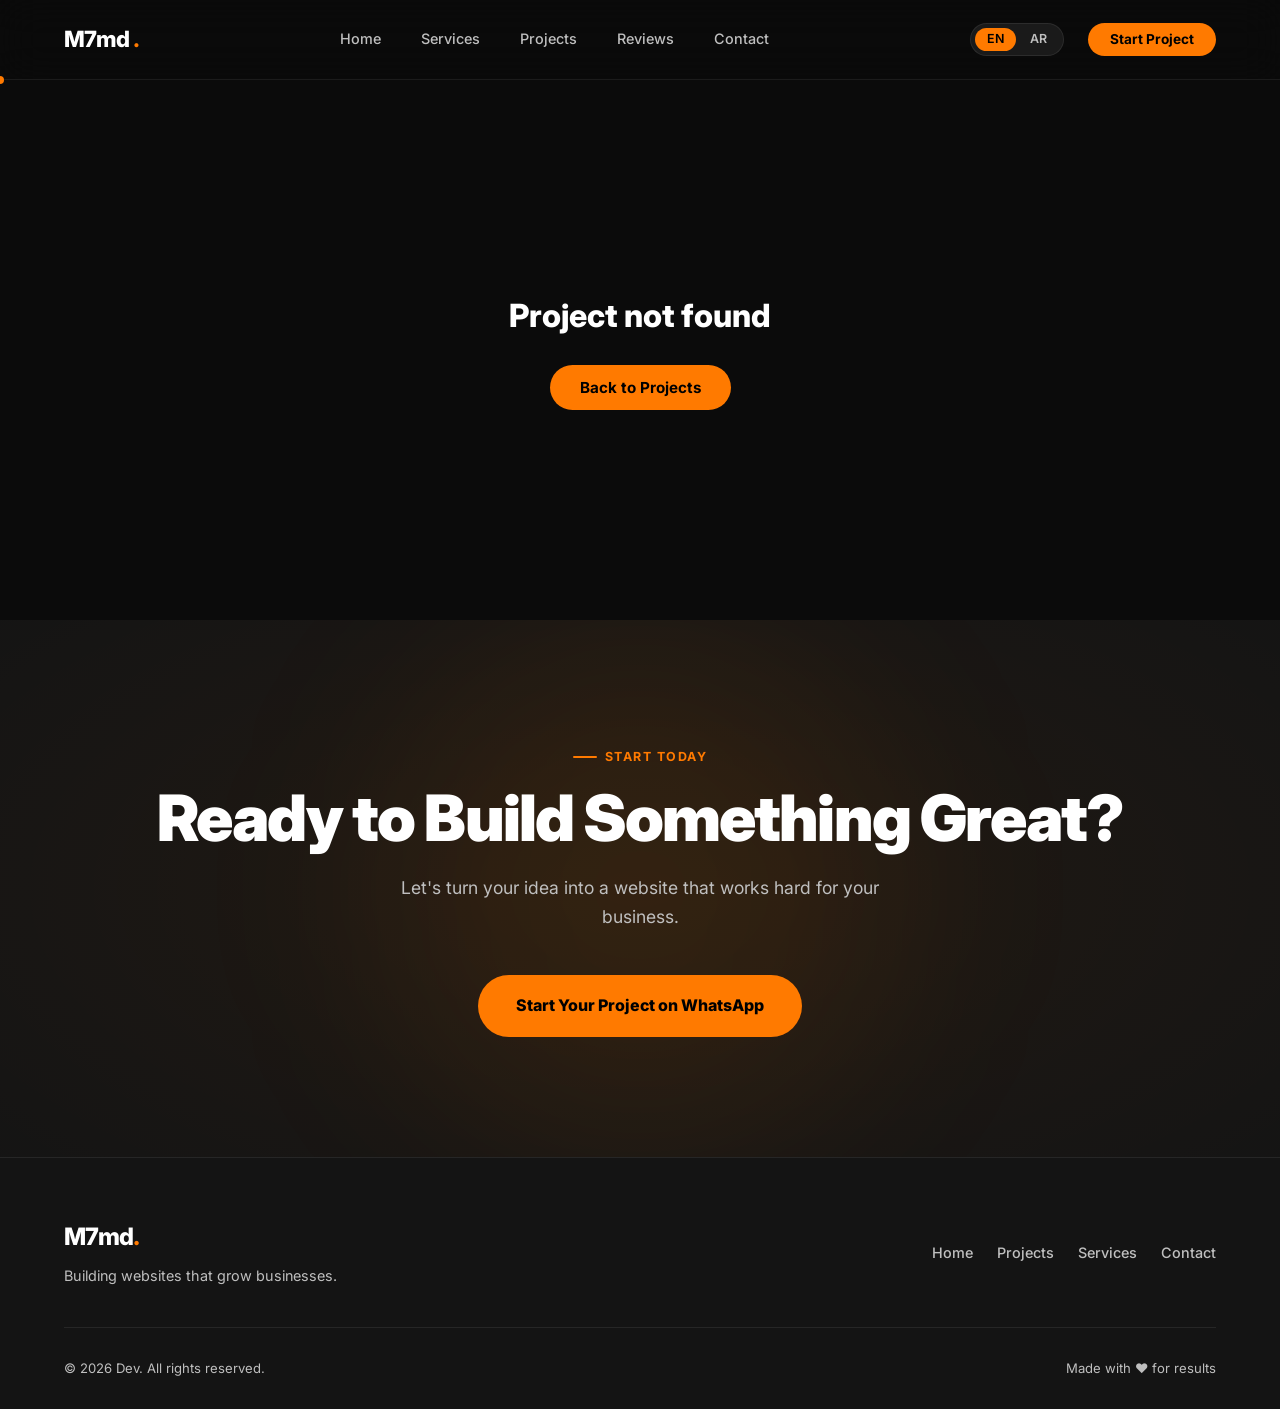
==== project.html @ 5bc24c5e "Add files via upload" ====
<!DOCTYPE html>
<html lang="en" dir="ltr">
<head>
  <meta charset="UTF-8" />
  <meta name="viewport" content="width=device-width, initial-scale=1.0" />
  <title>Case Study — Web Developer Portfolio</title>
  <meta name="description" content="Project case study — web development portfolio." />

  <link rel="preconnect" href="https://fonts.googleapis.com" />
  <link rel="preconnect" href="https://fonts.gstatic.com" crossorigin />
  <link href="https://fonts.googleapis.com/css2?family=Inter:wght@400;500;600;700;800;900&family=Noto+Sans+Arabic:wght@400;500;600;700;800;900&display=swap" rel="stylesheet" />

  <link rel="stylesheet" href="css/style.css" />
</head>
<body>

<div class="page-transition" id="pageTransition"></div>
<div class="cursor-dot"  id="cursorDot"></div>
<div class="cursor-ring" id="cursorRing"></div>

<button class="scroll-top" id="scrollTop" aria-label="Scroll to top">
  <svg viewBox="0 0 24 24" fill="none" stroke="currentColor" stroke-width="2.5" stroke-linecap="round" stroke-linejoin="round">
    <polyline points="18 15 12 9 6 15"/>
  </svg>
</button>

<div class="mobile-overlay" id="mobileOverlay"></div>

<div class="mobile-menu" id="mobileMenu" role="dialog" aria-modal="true" aria-label="Navigation menu">
  <div class="mobile-menu-header">
    <div class="mobile-menu-logo">M7md<span>.</span></div>
    <button class="mobile-close" id="mobileClose" aria-label="Close menu">&#x2715;</button>
  </div>
  <nav class="mobile-nav-links" id="mobileNavLinks">
    <a href="index.html"    data-key="navHome">Home</a>
    <a href="index.html#services" data-key="navServices">Services</a>
    <a href="projects.html" data-key="navProjects">Projects</a>
    <a href="index.html#reviews"  data-key="navReviews">Reviews</a>
    <a href="index.html#contact"  data-key="navContact">Contact</a>
  </nav>
  <div class="mobile-menu-footer">
    <div class="mobile-lang-toggle">
      <button class="mobile-lang-btn active" data-lang="en">EN</button>
      <button class="mobile-lang-btn"        data-lang="ar">AR</button>
    </div>
    <a href="https://wa.me/905355798871?text=Hi%2C%20I'm%20interested%20in%20your%20web%20development%20services."
       class="btn-mobile-cta" target="_blank" rel="noopener" data-key="navCta">
      Start Project
    </a>
  </div>
</div>

<!-- NAVBAR -->
<header class="navbar" id="navbar">
  <a href="index.html" class="nav-logo">M7md<span>.</span></a>

  <nav class="nav-links">
    <a href="index.html"          data-key="navHome">Home</a>
    <a href="index.html#services" data-key="navServices">Services</a>
    <a href="projects.html"       data-key="navProjects">Projects</a>
    <a href="index.html#reviews"  data-key="navReviews">Reviews</a>
    <a href="index.html#contact"  data-key="navContact">Contact</a>
  </nav>

  <div class="nav-right">
    <div class="lang-toggle">
      <button class="lang-btn active" data-lang="en">EN</button>
      <button class="lang-btn"        data-lang="ar">AR</button>
    </div>
    <a href="https://wa.me/905355798871?text=Hi%2C%20I'm%20interested%20in%20your%20web%20development%20services."
       class="btn-nav" target="_blank" rel="noopener" data-key="navCta">
      Start Project
    </a>
    <button class="hamburger" id="hamburger" aria-label="Open menu" aria-expanded="false">
      <span></span><span></span><span></span>
    </button>
  </div>
</header>

<!-- PROJECT CONTENT — Injected by JS -->
<div id="projectContent">
  <div style="min-height:60vh;display:flex;align-items:center;justify-content:center;color:var(--muted);">
    Loading project…
  </div>
</div>

<!-- CTA -->
<section class="cta-section section-alt">
  <div class="cta-glow"></div>
  <div class="cta-content">
    <div class="section-label reveal" style="justify-content:center;" data-key="ctaLabelProject">Start Today</div>
    <h2 class="cta-title reveal" data-key="ctaTitle">Ready to Build Something Great?</h2>
    <p  class="cta-subtitle reveal" data-key="ctaSubtitle">Let's turn your idea into a website that works hard for your business.</p>
    <a href="https://wa.me/905355798871?text=Hi%2C%20I'm%20interested%20in%20your%20web%20development%20services.%20Can%20we%20discuss%20my%20project%3F"
       class="btn-whatsapp reveal" target="_blank" rel="noopener" data-key="ctaBtn">
      <svg viewBox="0 0 24 24" fill="currentColor">
        <path d="M17.472 14.382c-.297-.149-1.758-.867-2.03-.967-.273-.099-.471-.148-.67.15-.197.297-.767.966-.94 1.164-.173.199-.347.223-.644.075-.297-.15-1.255-.463-2.39-1.475-.883-.788-1.48-1.761-1.653-2.059-.173-.297-.018-.458.13-.606.134-.133.298-.347.446-.52.149-.174.198-.298.298-.497.099-.198.05-.371-.025-.52-.075-.149-.669-1.612-.916-2.207-.242-.579-.487-.5-.669-.51-.173-.008-.371-.01-.57-.01-.198 0-.52.074-.792.372-.272.297-1.04 1.016-1.04 2.479 0 1.462 1.065 2.875 1.213 3.074.149.198 2.096 3.2 5.077 4.487.709.306 1.262.489 1.694.625.712.227 1.36.195 1.871.118.571-.085 1.758-.719 2.006-1.413.248-.694.248-1.289.173-1.413-.074-.124-.272-.198-.57-.347m-5.421 7.403h-.004a9.87 9.87 0 01-5.031-1.378l-.361-.214-3.741.982.998-3.648-.235-.374a9.86 9.86 0 01-1.51-5.26c.001-5.45 4.436-9.884 9.888-9.884 2.64 0 5.122 1.03 6.988 2.898a9.825 9.825 0 012.893 6.994c-.003 5.45-4.437 9.884-9.885 9.884m8.413-18.297A11.815 11.815 0 0012.05 0C5.495 0 .16 5.335.157 11.892c0 2.096.547 4.142 1.588 5.945L.057 24l6.305-1.654a11.882 11.882 0 005.683 1.448h.005c6.554 0 11.89-5.335 11.893-11.893a11.821 11.821 0 00-3.48-8.413z"/>
      </svg>
      Start Your Project on WhatsApp
    </a>
  </div>
</section>

<!-- FOOTER -->
<footer class="footer">
  <div class="footer-grid">
    <div>
      <div class="footer-logo">M7md<span>.</span></div>
      <p class="footer-tagline" data-key="footerTagline">Building websites that grow businesses.</p>
    </div>
    <nav class="footer-links">
      <a href="index.html"   data-key="navHome">Home</a>
      <a href="projects.html" data-key="navProjects">Projects</a>
      <a href="index.html#services" data-key="navServices">Services</a>
      <a href="index.html#contact"  data-key="navContact">Contact</a>
    </nav>
  </div>
  <div class="footer-bottom">
    <p class="footer-copy">© <span id="year"></span> Dev. <span data-key="footerRights">All rights reserved.</span></p>
    <p class="footer-made" data-key="footerMade">Made with ♥ for results</p>
  </div>
</footer>

<script src="js/projects-data.js"></script>
<script src="js/main.js"></script>
<script>
(function() {
  const params  = new URLSearchParams(window.location.search);
  const id      = params.get('id');
  const project = PROJECTS.find(p => p.id === id);
  const content = document.getElementById('projectContent');

  if (!project) {
    content.innerHTML = `
      <div style="min-height:60vh;display:flex;flex-direction:column;align-items:center;justify-content:center;gap:24px;padding:5%;">
        <h1 style="font-size:2rem;font-weight:800;">Project not found</h1>
        <a href="projects.html" class="btn-primary">Back to Projects</a>
      </div>`;
    return;
  }

  document.title = project.title + ' — Case Study';

  function renderProject() {
    const lang = document.documentElement.lang || 'en';
    const t    = TRANSLATIONS[lang] || TRANSLATIONS.en;
    const isAr = lang === 'ar';

    const desc      = isAr && project.shortDescAr  ? project.shortDescAr  : project.shortDesc;
    const problem   = isAr && project.problemAr    ? project.problemAr    : project.problem;
    const solution  = isAr && project.solutionAr   ? project.solutionAr   : project.solution;
    const result    = isAr && project.resultAr     ? project.resultAr     : project.result;
    const category  = isAr && project.categoryAr   ? project.categoryAr   : project.category;
    const waMsg     = isAr
      ? encodeURIComponent('مرحبا، رأيت مشروع ' + project.title + ' وأنا مهتم بموقع مشابه.')
      : encodeURIComponent('Hi, I saw your ' + project.title + ' project and I\'m interested in a similar website.');

    content.innerHTML = `
      <section class="project-hero reveal">
        <div class="project-hero-label">
          <a href="projects.html">${t.backToProjects}</a>
          <span>/</span>
          <span>${project.title}</span>
        </div>
        <h1 class="project-hero-title">${project.title}</h1>
        <p class="project-hero-desc">${desc}</p>
        <div class="project-hero-meta">
          <div class="project-meta-item"><span>${t.categoryLabel}</span> ${category}</div>
          <div class="project-meta-item"><span>${t.yearLabel}</span> ${project.year}</div>
        </div>
        <div style="display:flex;gap:12px;flex-wrap:wrap;">
          <a href="${project.liveUrl}" target="_blank" rel="noopener" class="btn-primary">
            ${t.liveWebsite}
            <svg width="14" height="14" viewBox="0 0 24 24" fill="none" stroke="currentColor" stroke-width="2.5" stroke-linecap="round" stroke-linejoin="round"><path d="M18 13v6a2 2 0 01-2 2H5a2 2 0 01-2-2V8a2 2 0 012-2h6"/><polyline points="15 3 21 3 21 9"/><line x1="10" y1="14" x2="21" y2="3"/></svg>
          </a>
          <a href="projects.html" class="btn-ghost">${t.backToProjects}</a>
        </div>
        <div class="project-screenshot">
          <img src="${project.thumbnail}" alt="${project.title}" loading="lazy"
               onerror="this.parentElement.innerHTML='<div class=\\'img-placeholder\\'>${project.title[0]}</div>'" />
        </div>
      </section>

      <div class="case-study">
        <div class="case-block reveal">
          <div class="case-block-title">${t.problemLabel}</div>
          <p class="case-block-text">${problem}</p>
        </div>
        <div class="case-block reveal">
          <div class="case-block-title">${t.solutionLabel}</div>
          <p class="case-block-text">${solution}</p>
        </div>
        <div class="case-block reveal">
          <div class="case-block-title">${t.resultLabel}</div>
          <p class="case-block-text">${result}</p>
        </div>
      </div>

      <div class="project-nav">
        <a href="projects.html" class="btn-ghost">
          <svg width="16" height="16" viewBox="0 0 24 24" fill="none" stroke="currentColor" stroke-width="2.5" stroke-linecap="round" stroke-linejoin="round"><path d="M19 12H5M12 19l-7-7 7-7"/></svg>
          ${t.backToProjects}
        </a>
        <a href="${project.liveUrl}" target="_blank" rel="noopener" class="btn-primary">
          ${t.liveWebsite}
          <svg width="14" height="14" viewBox="0 0 24 24" fill="none" stroke="currentColor" stroke-width="2.5" stroke-linecap="round" stroke-linejoin="round"><path d="M18 13v6a2 2 0 01-2 2H5a2 2 0 01-2-2V8a2 2 0 012-2h6"/><polyline points="15 3 21 3 21 9"/><line x1="10" y1="14" x2="21" y2="3"/></svg>
        </a>
        <a href="https://wa.me/905355798871?text=${waMsg}" target="_blank" rel="noopener" class="btn-outline">
          <svg width="16" height="16" viewBox="0 0 24 24" fill="currentColor"><path d="M17.472 14.382c-.297-.149-1.758-.867-2.03-.967-.273-.099-.471-.148-.67.15-.197.297-.767.966-.94 1.164-.173.199-.347.223-.644.075-.297-.15-1.255-.463-2.39-1.475-.883-.788-1.48-1.761-1.653-2.059-.173-.297-.018-.458.13-.606.134-.133.298-.347.446-.52.149-.174.198-.298.298-.497.099-.198.05-.371-.025-.52-.075-.149-.669-1.612-.916-2.207-.242-.579-.487-.5-.669-.51-.173-.008-.371-.01-.57-.01-.198 0-.52.074-.792.372-.272.297-1.04 1.016-1.04 2.479 0 1.462 1.065 2.875 1.213 3.074.149.198 2.096 3.2 5.077 4.487.709.306 1.262.489 1.694.625.712.227 1.36.195 1.871.118.571-.085 1.758-.719 2.006-1.413.248-.694.248-1.289.173-1.413-.074-.124-.272-.198-.57-.347m-5.421 7.403h-.004a9.87 9.87 0 01-5.031-1.378l-.361-.214-3.741.982.998-3.648-.235-.374a9.86 9.86 0 01-1.51-5.26c.001-5.45 4.436-9.884 9.888-9.884 2.64 0 5.122 1.03 6.988 2.898a9.825 9.825 0 012.893 6.994c-.003 5.45-4.437 9.884-9.885 9.884m8.413-18.297A11.815 11.815 0 0012.05 0C5.495 0 .16 5.335.157 11.892c0 2.096.547 4.142 1.588 5.945L.057 24l6.305-1.654a11.882 11.882 0 005.683 1.448h.005c6.554 0 11.89-5.335 11.893-11.893a11.821 11.821 0 00-3.48-8.413z"/></svg>
          ${t.wantSimilar}
        </a>
      </div>`;

    initReveal();
  }

  // Re-render when language changes
  document.addEventListener('langChanged', renderProject);
  renderProject();
})();
</script>
</body>
</html>
---- css/style.css ----
/* ============================================================
   ROOT & CUSTOM PROPERTIES
   ============================================================ */
:root {
  --bg:        #0B0B0B;
  --bg2:       #141414;
  --bg3:       #1A1A1A;
  --accent:    #FF7A00;
  --accent2:   #FF9A33;
  --text:      #FFFFFF;
  --muted:     #BFBFBF;
  --border:    rgba(255,255,255,0.08);
  --glass:     rgba(20,20,20,0.85);
  --radius:    12px;
  --radius-lg: 20px;
  --nav-h:     80px;
  --shadow:    0 20px 60px rgba(0,0,0,0.5);
  --glow:      0 0 30px color-mix(in srgb, var(--accent) 25%, transparent);
  --trans:     all 0.3s cubic-bezier(0.4,0,0.2,1);

}

/* ============================================================
   RESET & BASE
   ============================================================ */
*, *::before, *::after { margin:0; padding:0; box-sizing:border-box; }

html {
  scroll-behavior: smooth;
  overflow-x: hidden;
}

body {
  background: var(--bg);
  color: var(--text);
  font-family: 'Inter', 'Noto Sans Arabic', sans-serif;
  line-height: 1.6;
  overflow-x: hidden;
  padding-top: var(--nav-h);
}

[dir="rtl"] body { font-family: 'Noto Sans Arabic', 'Inter', sans-serif; }

img { display:block; width:100%; object-fit:cover; }
a  { text-decoration:none; color:inherit; }
ul { list-style:none; }
button { border:none; cursor:pointer; font-family:inherit; }

::selection { background:var(--accent); color:#000; }
::-webkit-scrollbar { width:6px; }
::-webkit-scrollbar-track { background:var(--bg); }
::-webkit-scrollbar-thumb { background:var(--accent); border-radius:3px; }

/* ============================================================
   CURSOR
   ============================================================ */
.cursor-dot,
.cursor-ring {
  position: fixed;
  border-radius: 50%;
  pointer-events: none;
  z-index: 99999;
  transform: translate(-50%,-50%);
  transition: opacity 0.3s;
}
.cursor-dot {
  width: 8px;
  height: 8px;
  background: var(--accent);
}
.cursor-ring {
  width: 36px;
  height: 36px;
  border: 1.5px solid color-mix(in srgb, var(--accent) 60%, transparent);
  transition: width 0.25s, height 0.25s, border-color 0.25s;
}
.cursor-ring.hovered {
  width: 56px;
  height: 56px;
  border-color: var(--accent);
}
@media (hover: none), (pointer: coarse) {
  .cursor-dot, .cursor-ring { display: none !important; }
}

/* ============================================================
   PAGE TRANSITION
   ============================================================ */
.page-transition {
  position: fixed;
  inset: 0;
  background: var(--bg);
  z-index: 99998;
  transform: scaleY(0);
  transform-origin: bottom;
  transition: transform 0.16s cubic-bezier(0.77,0,0.18,1);
}
.page-transition.active { transform: scaleY(1); transform-origin: top; }

/* ============================================================
   NAVBAR
   ============================================================ */
.navbar {
  position: fixed;
  top: 0;
  left: 0;
  width: 100%;
  height: var(--nav-h);
  z-index: 9999;
  display: flex;
  align-items: center;
  justify-content: space-between;
  padding: 0 5%;
  background: rgba(11, 11, 11, 0.35);
  backdrop-filter: blur(20px) saturate(150%);
  -webkit-backdrop-filter: blur(20px) saturate(150%);
  border-bottom: 1px solid rgba(255, 255, 255, 0.07);
  transition: background 0.4s ease, box-shadow 0.4s ease;
}
.navbar.scrolled {
  background: rgba(11, 11, 11, 0.72);
  backdrop-filter: blur(24px) saturate(180%);
  -webkit-backdrop-filter: blur(24px) saturate(180%);
  border-bottom: 1px solid rgba(255, 255, 255, 0.09);
  box-shadow: 0 2px 30px rgba(0, 0, 0, 0.4);
}

.nav-logo {
  font-size: 1.4rem;
  font-weight: 800;
  letter-spacing: -0.03em;
  display: flex;
  align-items: center;
  gap: 4px;
  line-height: 1;
  flex-shrink: 0;
}
.nav-logo span { color: var(--accent); }

.nav-links {
  display: flex;
  align-items: center;
  gap: 2.5rem;
}
.nav-links a {
  font-size: 0.9rem;
  font-weight: 500;
  color: var(--muted);
  transition: var(--trans);
  line-height: 1;
  position: relative;
  white-space: nowrap;
}
.nav-links a::after {
  content: '';
  position: absolute;
  bottom: -4px;
  left: 0;
  width: 0;
  height: 1.5px;
  background: var(--accent);
  transition: width 0.3s;
}
.nav-links a:hover { color: var(--text); }
.nav-links a:hover::after { width: 100%; }

.nav-right {
  display: flex;
  align-items: center;
  gap: 1.5rem;
  flex-shrink: 0;
}

/* Language Toggle */
.lang-toggle {
  display: flex;
  align-items: center;
  background: var(--bg3);
  border: 1px solid var(--border);
  border-radius: 30px;
  padding: 4px;
  gap: 2px;
}
.lang-btn {
  background: transparent;
  color: var(--muted);
  font-size: 0.78rem;
  font-weight: 600;
  padding: 5px 12px;
  border-radius: 20px;
  transition: var(--trans);
  line-height: 1;
}
.lang-btn.active {
  background: var(--accent);
  color: #000;
}

/* Nav CTA button */
.btn-nav {
  background: var(--accent);
  color: #000;
  font-size: 0.85rem;
  font-weight: 700;
  padding: 10px 22px;
  border-radius: 30px;
  transition: var(--trans);
  white-space: nowrap;
  line-height: 1;
}
.btn-nav:hover {
  background: var(--accent2);
  box-shadow: var(--glow);
  transform: translateY(-1px);
}

/* Hamburger */
.hamburger {
  display: none;
  flex-direction: column;
  justify-content: center;
  align-items: center;
  width: 44px;
  height: 44px;
  background: var(--bg3);
  border: 1px solid var(--border);
  border-radius: 10px;
  gap: 5px;
  cursor: pointer;
  transition: var(--trans);
  flex-shrink: 0;
}
.hamburger span {
  display: block;
  width: 22px;
  height: 2px;
  background: var(--text);
  border-radius: 2px;
  transition: var(--trans);
}
.hamburger:hover { border-color: var(--accent); }

/* ============================================================
   MOBILE MENU
   ============================================================ */
.mobile-overlay {
  display: none;
  position: fixed;
  inset: 0;
  background: rgba(0,0,0,0.7);
  z-index: 9997;
  opacity: 0;
  transition: opacity 0.3s;
}
.mobile-overlay.open { display:block; opacity:1; }

.mobile-menu {
  position: fixed;
  top: 0;
  right: 0;
  width: min(320px, 85vw);
  height: 100%;
  height: 100dvh;
  background: #111;
  z-index: 9998;
  transform: translateX(100%);
  transition: transform 0.4s cubic-bezier(0.77,0,0.18,1);
  display: flex;
  flex-direction: column;
  padding: 0;
  overflow-y: auto;
}
.mobile-menu.open { transform: translateX(0); }

[dir="rtl"] .mobile-menu {
  right: auto;
  left: 0;
  transform: translateX(-100%);
}
[dir="rtl"] .mobile-menu.open { transform: translateX(0); }

.mobile-menu-header {
  display: flex;
  align-items: center;
  justify-content: space-between;
  padding: 0 24px;
  height: var(--nav-h);
  border-bottom: 1px solid var(--border);
  flex-shrink: 0;
}
.mobile-menu-logo { font-size: 1.2rem; font-weight: 800; }
.mobile-menu-logo span { color: var(--accent); }

.mobile-close {
  width: 44px;
  height: 44px;
  display: flex;
  align-items: center;
  justify-content: center;
  background: var(--bg3);
  border: 1px solid var(--border);
  border-radius: 10px;
  color: var(--text);
  font-size: 1.4rem;
  cursor: pointer;
  transition: var(--trans);
  flex-shrink: 0;
  line-height: 1;
}
.mobile-close:hover { background: var(--accent); color: #000; border-color: var(--accent); }

.mobile-nav-links {
  display: flex;
  flex-direction: column;
  padding: 32px 24px;
  gap: 4px;
  flex: 1;
}
.mobile-nav-links a {
  font-size: 1.1rem;
  font-weight: 600;
  color: var(--muted);
  padding: 14px 16px;
  border-radius: var(--radius);
  transition: var(--trans);
  display: block;
}
.mobile-nav-links a:hover {
  color: var(--text);
  background: var(--bg3);
}

.mobile-menu-footer {
  padding: 24px;
  border-top: 1px solid var(--border);
  display: flex;
  flex-direction: column;
  gap: 12px;
  flex-shrink: 0;
}
.mobile-lang-toggle {
  display: flex;
  background: var(--bg3);
  border: 1px solid var(--border);
  border-radius: 30px;
  padding: 4px;
  gap: 2px;
}
.mobile-lang-btn {
  flex: 1;
  text-align: center;
  background: transparent;
  color: var(--muted);
  font-size: 0.85rem;
  font-weight: 600;
  padding: 8px;
  border-radius: 20px;
  transition: var(--trans);
}
.mobile-lang-btn.active { background: var(--accent); color: #000; }

.btn-mobile-cta {
  background: var(--accent);
  color: #000;
  font-size: 0.95rem;
  font-weight: 700;
  padding: 14px;
  border-radius: 30px;
  text-align: center;
  display: block;
  transition: var(--trans);
}
.btn-mobile-cta:hover { background: var(--accent2); }

/* ============================================================
   HERO
   ============================================================ */
.hero {
  min-height: calc(100vh - var(--nav-h));
  display: flex;
  align-items: center;
  position: relative;
  overflow: visible;
  padding: 60px 5%;
}

/* Two-column inner layout */
.hero-inner {
  position: relative;
  z-index: 1;
  width: 100%;
  display: grid;
  grid-template-columns: 1fr 1fr;
  align-items: center;
  gap: 60px;
}

.hero-bg {
  position: absolute;
  inset: 0;
  z-index: 0;
}
.hero-orb {
  position: absolute;
  border-radius: 50%;
  filter: blur(120px);
  opacity: 0.07;
  animation: float 8s ease-in-out infinite;
}
.hero-orb-1 {
  width: 700px;
  height: 700px;
  background: var(--accent);
  top: -250px;
  right: -150px;
  animation-delay: 0s;
}
.hero-orb-2 {
  width: 450px;
  height: 450px;
  background: #FF4500;
  bottom: -150px;
  left: 5%;
  animation-delay: -4s;
}
@keyframes float {
  0%,100% { transform: translateY(0) scale(1); }
  50%      { transform: translateY(-30px) scale(1.05); }
}

.hero-grid {
  position: absolute;
  inset: 0;
  background-image:
    linear-gradient(color-mix(in srgb, var(--accent) 4%, transparent) 1px, transparent 1px),
    linear-gradient(90deg, color-mix(in srgb, var(--accent) 4%, transparent) 1px, transparent 1px);
  background-size: 60px 60px;
  mask-image: radial-gradient(ellipse 80% 80% at 50% 50%, black, transparent);
  -webkit-mask-image: radial-gradient(ellipse 80% 80% at 50% 50%, black, transparent);
}

.hero-content {
  position: relative;
  z-index: 1;
}
.hero-badge {
  display: inline-flex;
  align-items: center;
  gap: 8px;
  background: color-mix(in srgb, var(--accent) 10%, transparent);
  border: 1px solid color-mix(in srgb, var(--accent) 25%, transparent);
  color: var(--accent);
  font-size: 0.8rem;
  font-weight: 600;
  padding: 8px 16px;
  border-radius: 30px;
  margin-bottom: 28px;
  letter-spacing: 0.05em;
  text-transform: uppercase;
}
.hero-badge-dot {
  width: 7px;
  height: 7px;
  background: var(--accent);
  border-radius: 50%;
  animation: pulse 2s infinite;
}
@keyframes pulse {
  0%,100% { opacity:1; transform:scale(1); }
  50%      { opacity:0.4; transform:scale(1.4); }
}

.hero-title {
  font-size: clamp(2.6rem, 6vw, 5.2rem);
  font-weight: 900;
  line-height: 1.05;
  letter-spacing: -0.03em;
  margin-bottom: 24px;
}
.hero-title .highlight {
  background: linear-gradient(135deg, var(--accent), var(--accent2));
  -webkit-background-clip: text;
  -webkit-text-fill-color: transparent;
  background-clip: text;
}

.hero-subtitle {
  font-size: clamp(1rem, 2vw, 1.25rem);
  color: var(--muted);
  margin-bottom: 44px;
  max-width: 520px;
  line-height: 1.65;
}

.hero-actions {
  display: flex;
  align-items: center;
  flex-wrap: wrap;
  gap: 16px;
}

/* ============================================================
   BUTTONS
   ============================================================ */
.btn-primary {
  display: inline-flex;
  align-items: center;
  gap: 8px;
  background: var(--accent);
  color: #000;
  font-size: 0.95rem;
  font-weight: 700;
  padding: 15px 30px;
  border-radius: 50px;
  transition: var(--trans);
  white-space: nowrap;
  line-height: 1;
}
.btn-primary:hover {
  background: var(--accent2);
  box-shadow: 0 0 40px color-mix(in srgb, var(--accent) 40%, transparent);
  transform: translateY(-2px);
}

.btn-secondary {
  display: inline-flex;
  align-items: center;
  gap: 8px;
  background: transparent;
  color: var(--text);
  font-size: 0.95rem;
  font-weight: 600;
  padding: 14px 28px;
  border-radius: 50px;
  border: 1.5px solid var(--border);
  transition: var(--trans);
  white-space: nowrap;
  line-height: 1;
}
.btn-secondary:hover {
  border-color: var(--accent);
  color: var(--accent);
  transform: translateY(-2px);
}

.btn-outline {
  display: inline-flex;
  align-items: center;
  gap: 8px;
  background: transparent;
  color: var(--accent);
  font-size: 0.9rem;
  font-weight: 600;
  padding: 12px 24px;
  border-radius: 50px;
  border: 1.5px solid var(--accent);
  transition: var(--trans);
  white-space: nowrap;
  line-height: 1;
}
.btn-outline:hover {
  background: var(--accent);
  color: #000;
  box-shadow: var(--glow);
}

.btn-ghost {
  display: inline-flex;
  align-items: center;
  gap: 8px;
  background: var(--bg3);
  color: var(--muted);
  font-size: 0.85rem;
  font-weight: 600;
  padding: 10px 20px;
  border-radius: 50px;
  border: 1px solid var(--border);
  transition: var(--trans);
  line-height: 1;
}
.btn-ghost:hover { color: var(--text); border-color: rgba(255,255,255,0.2); }

/* ============================================================
   SECTION LAYOUT
   ============================================================ */
.section { padding: 100px 5%; }
.section-alt { background: var(--bg2); }
.section-center { text-align: center; }

.section-label {
  display: inline-flex;
  align-items: center;
  gap: 8px;
  color: var(--accent);
  font-size: 0.78rem;
  font-weight: 700;
  letter-spacing: 0.12em;
  text-transform: uppercase;
  margin-bottom: 16px;
}
.section-label::before {
  content: '';
  display: block;
  width: 24px;
  height: 2px;
  background: var(--accent);
  border-radius: 2px;
}
[dir="rtl"] .section-label::before { display:none; }
[dir="rtl"] .section-label::after {
  content: '';
  display: block;
  width: 24px;
  height: 2px;
  background: var(--accent);
  border-radius: 2px;
}

.section-title {
  font-size: clamp(2rem, 4vw, 3.2rem);
  font-weight: 800;
  letter-spacing: -0.02em;
  line-height: 1.1;
  margin-bottom: 16px;
}
.section-subtitle {
  font-size: 1.05rem;
  color: var(--muted);
  max-width: 520px;
  line-height: 1.65;
}
.section-center .section-subtitle { margin: 0 auto; }

/* ============================================================
   STATS
   ============================================================ */
.stats { padding: 60px 5%; background: var(--bg2); }
.stats-grid {
  display: grid;
  grid-template-columns: repeat(4, 1fr);
  gap: 2px;
  background: var(--border);
  border: 1px solid var(--border);
  border-radius: var(--radius-lg);
  overflow: hidden;
}
.stat-item {
  background: var(--bg2);
  padding: 40px 24px;
  text-align: center;
}
.stat-number {
  font-size: clamp(2.2rem, 4vw, 3.2rem);
  font-weight: 900;
  color: var(--accent);
  letter-spacing: -0.03em;
  line-height: 1;
  margin-bottom: 8px;
}
.stat-label {
  font-size: 0.85rem;
  color: var(--muted);
  font-weight: 500;
}

/* ============================================================
   SERVICES
   ============================================================ */
.services-grid {
  display: grid;
  grid-template-columns: repeat(auto-fit, minmax(240px, 1fr));
  gap: 24px;
  margin-top: 60px;
}
.service-card {
  background: var(--bg2);
  border: 1px solid var(--border);
  border-radius: var(--radius-lg);
  padding: 36px 30px;
  transition: var(--trans);
  position: relative;
  overflow: hidden;
}
.service-card::before {
  content: '';
  position: absolute;
  top: 0;
  left: 0;
  right: 0;
  height: 2px;
  background: linear-gradient(90deg, transparent, var(--accent), transparent);
  opacity: 0;
  transition: opacity 0.3s;
}
.service-card:hover {
  border-color: color-mix(in srgb, var(--accent) 25%, transparent);
  transform: translateY(-6px);
  box-shadow: 0 20px 50px rgba(0,0,0,0.4);
}
.service-card:hover::before { opacity: 1; }

.service-icon {
  width: 52px;
  height: 52px;
  background: color-mix(in srgb, var(--accent) 10%, transparent);
  border-radius: 14px;
  display: flex;
  align-items: center;
  justify-content: center;
  font-size: 1.5rem;
  margin-bottom: 20px;
  transition: var(--trans);
}
.service-card:hover .service-icon {
  background: var(--accent);
}

.service-title {
  font-size: 1.1rem;
  font-weight: 700;
  margin-bottom: 10px;
}
.service-desc { font-size: 0.9rem; color: var(--muted); line-height: 1.6; }

/* ============================================================
   PROJECTS
   ============================================================ */
.projects-header {
  display: flex;
  align-items: flex-end;
  justify-content: space-between;
  flex-wrap: wrap;
  gap: 24px;
  margin-bottom: 60px;
}

.projects-grid {
  display: grid;
  grid-template-columns: repeat(auto-fit, minmax(340px, 1fr));
  gap: 28px;
}

.project-card {
  background: var(--bg2);
  border: 1px solid var(--border);
  border-radius: var(--radius-lg);
  overflow: hidden;
  transition: var(--trans);
  display: flex;
  flex-direction: column;
}
.project-card:hover {
  border-color: color-mix(in srgb, var(--accent) 20%, transparent);
  transform: translateY(-8px);
  box-shadow: 0 30px 70px rgba(0,0,0,0.5);
}

.project-img-wrap {
  position: relative;
  aspect-ratio: 16/10;
  overflow: hidden;
  background: var(--bg3);
}
.project-img-wrap img {
  width: 100%;
  height: 100%;
  object-fit: cover;
  transition: transform 0.6s cubic-bezier(0.4,0,0.2,1);
}
.project-card:hover .project-img-wrap img { transform: scale(1.05); }

.project-img-overlay {
  position: absolute;
  inset: 0;
  background: linear-gradient(to top, rgba(0,0,0,0.8) 0%, transparent 60%);
  display: flex;
  align-items: center;
  justify-content: center;
  opacity: 0;
  transition: opacity 0.3s;
}
.project-card:hover .project-img-overlay { opacity: 1; }
.project-img-overlay a {
  background: var(--accent);
  color: #000;
  font-size: 0.85rem;
  font-weight: 700;
  padding: 10px 20px;
  border-radius: 30px;
  transform: translateY(10px);
  transition: var(--trans);
}
.project-card:hover .project-img-overlay a { transform: translateY(0); }

.project-category-tag {
  position: absolute;
  top: 16px;
  left: 16px;
  background: rgba(0,0,0,0.75);
  backdrop-filter: blur(10px);
  color: var(--accent);
  font-size: 0.72rem;
  font-weight: 700;
  padding: 5px 12px;
  border-radius: 20px;
  border: 1px solid color-mix(in srgb, var(--accent) 30%, transparent);
  letter-spacing: 0.05em;
  text-transform: uppercase;
}
[dir="rtl"] .project-category-tag { left:auto; right:16px; }

.project-body {
  padding: 28px;
  display: flex;
  flex-direction: column;
  flex: 1;
}
.project-title {
  font-size: 1.2rem;
  font-weight: 700;
  margin-bottom: 10px;
}
.project-desc {
  font-size: 0.88rem;
  color: var(--muted);
  line-height: 1.6;
  flex: 1;
  margin-bottom: 24px;
}
.project-footer {
  display: flex;
  align-items: center;
  justify-content: space-between;
  gap: 12px;
}
.project-tags {
  display: flex;
  flex-wrap: wrap;
  gap: 6px;
}
.project-tag {
  background: var(--bg3);
  color: var(--muted);
  font-size: 0.72rem;
  font-weight: 600;
  padding: 4px 10px;
  border-radius: 20px;
  border: 1px solid var(--border);
}

.projects-cta {
  text-align: center;
  margin-top: 60px;
}

/* ============================================================
   TESTIMONIALS
   ============================================================ */
.reviews-grid {
  display: grid;
  grid-template-columns: repeat(auto-fit, minmax(300px, 1fr));
  gap: 24px;
  margin-top: 60px;
}
.review-card {
  background: var(--bg2);
  border: 1px solid var(--border);
  border-radius: var(--radius-lg);
  padding: 36px;
  transition: var(--trans);
  position: relative;
}
.review-card:hover {
  border-color: color-mix(in srgb, var(--accent) 20%, transparent);
  transform: translateY(-4px);
}
.review-quote {
  font-size: 3rem;
  color: var(--accent);
  line-height: 1;
  margin-bottom: 16px;
  font-family: Georgia, serif;
}
.review-text {
  font-size: 0.95rem;
  color: var(--muted);
  line-height: 1.7;
  margin-bottom: 28px;
  font-style: italic;
}
.review-stars {
  color: var(--accent);
  font-size: 0.85rem;
  letter-spacing: 2px;
  margin-bottom: 20px;
}
.review-author { display: flex; align-items: center; gap: 14px; }
.review-avatar {
  width: 46px;
  height: 46px;
  border-radius: 50%;
  background: linear-gradient(135deg, var(--accent), #FF4500);
  display: flex;
  align-items: center;
  justify-content: center;
  font-weight: 800;
  font-size: 1rem;
  color: #000;
  flex-shrink: 0;
}
.review-name { font-weight: 700; font-size: 0.95rem; }
.review-role { font-size: 0.8rem; color: var(--muted); margin-top: 2px; }

/* ============================================================
   CTA SECTION
   ============================================================ */
.cta-section {
  padding: 120px 5%;
  text-align: center;
  position: relative;
  overflow: hidden;
}
.cta-section::before {
  content: '';
  position: absolute;
  inset: 0;
  background:
    radial-gradient(ellipse 70% 80% at 50% 50%, color-mix(in srgb, var(--accent) 6%, transparent), transparent);
}
.cta-glow {
  position: absolute;
  width: 500px;
  height: 500px;
  background: color-mix(in srgb, var(--accent) 8%, transparent);
  border-radius: 50%;
  filter: blur(100px);
  top: 50%;
  left: 50%;
  transform: translate(-50%,-50%);
}
.cta-content { position: relative; z-index: 1; }
.cta-title {
  font-size: clamp(2.2rem, 5vw, 4rem);
  font-weight: 900;
  letter-spacing: -0.03em;
  line-height: 1.1;
  margin-bottom: 20px;
}
.cta-subtitle {
  font-size: 1.1rem;
  color: var(--muted);
  max-width: 480px;
  margin: 0 auto 44px;
  line-height: 1.65;
}
.btn-whatsapp {
  display: inline-flex;
  align-items: center;
  gap: 12px;
  background: var(--accent);
  color: #000;
  font-size: 1rem;
  font-weight: 800;
  padding: 18px 38px;
  border-radius: 50px;
  transition: var(--trans);
}
.btn-whatsapp:hover {
  background: var(--accent2);
  box-shadow: 0 0 60px color-mix(in srgb, var(--accent) 50%, transparent);
  transform: translateY(-3px);
}
.btn-whatsapp svg { width:22px; height:22px; }

/* ============================================================
   FOOTER
   ============================================================ */
.footer {
  background: var(--bg2);
  border-top: 1px solid var(--border);
  padding: 60px 5% 30px;
}
.footer-grid {
  display: grid;
  grid-template-columns: 1fr auto;
  align-items: center;
  gap: 40px;
  padding-bottom: 40px;
  border-bottom: 1px solid var(--border);
  margin-bottom: 30px;
}
.footer-logo { font-size: 1.5rem; font-weight: 800; letter-spacing: -0.03em; }
.footer-logo span { color: var(--accent); }
.footer-tagline { color: var(--muted); font-size: 0.9rem; margin-top: 8px; }

.footer-links {
  display: flex;
  flex-wrap: wrap;
  gap: 24px;
}
.footer-links a {
  color: var(--muted);
  font-size: 0.9rem;
  font-weight: 500;
  transition: var(--trans);
}
.footer-links a:hover { color: var(--text); }

.footer-bottom {
  display: flex;
  align-items: center;
  justify-content: space-between;
  flex-wrap: wrap;
  gap: 16px;
}
.footer-copy { color: var(--muted); font-size: 0.82rem; }
.footer-made { color: var(--muted); font-size: 0.82rem; }
.footer-made span { color: var(--accent); }

/* ============================================================
   SCROLL TO TOP
   ============================================================ */
.scroll-top {
  position: fixed;
  bottom: 32px;
  right: 32px;
  width: 48px;
  height: 48px;
  background: var(--accent);
  color: #000;
  border-radius: 50%;
  display: flex;
  align-items: center;
  justify-content: center;
  cursor: pointer;
  z-index: 9990;
  opacity: 0;
  transform: translateY(20px);
  transition: var(--trans);
  box-shadow: 0 4px 20px color-mix(in srgb, var(--accent) 40%, transparent);
  border: none;
}
.scroll-top.visible { opacity: 1; transform: translateY(0); }
.scroll-top:hover { background: var(--accent2); box-shadow: 0 6px 30px color-mix(in srgb, var(--accent) 50%, transparent); transform: translateY(-4px); }
.scroll-top svg { width:20px; height:20px; }

[dir="rtl"] .scroll-top { right:auto; left:32px; }

/* ============================================================
   ANIMATIONS (SCROLL REVEAL)
   ============================================================ */
.reveal {
  opacity: 0;
  transform: translateY(40px);
  transition: opacity 0.7s cubic-bezier(0.4,0,0.2,1), transform 0.7s cubic-bezier(0.4,0,0.2,1);
}
.reveal.visible { opacity: 1; transform: translateY(0); }

.reveal-left {
  opacity: 0;
  transform: translateX(-40px);
  transition: opacity 0.7s cubic-bezier(0.4,0,0.2,1), transform 0.7s cubic-bezier(0.4,0,0.2,1);
}
.reveal-left.visible { opacity: 1; transform: translateX(0); }

.stagger-1 { transition-delay: 0.1s; }
.stagger-2 { transition-delay: 0.2s; }
.stagger-3 { transition-delay: 0.3s; }
.stagger-4 { transition-delay: 0.4s; }

/* ============================================================
   PROJECT PAGE
   ============================================================ */
.project-hero {
  padding: 80px 5% 60px;
  background: var(--bg2);
  border-bottom: 1px solid var(--border);
}
.project-hero-label {
  display: inline-flex;
  align-items: center;
  gap: 8px;
  color: var(--muted);
  font-size: 0.85rem;
  margin-bottom: 24px;
}
.project-hero-label a { color: var(--accent); }
.project-hero-label span { color: var(--muted); }

.project-hero-title {
  font-size: clamp(2.5rem, 6vw, 5rem);
  font-weight: 900;
  letter-spacing: -0.03em;
  line-height: 1.05;
  margin-bottom: 20px;
}
.project-hero-desc { font-size: 1.1rem; color: var(--muted); max-width: 600px; margin-bottom: 32px; }
.project-hero-meta {
  display: flex;
  flex-wrap: wrap;
  gap: 16px;
  margin-bottom: 32px;
}
.project-meta-item {
  display: flex;
  align-items: center;
  gap: 8px;
  background: var(--bg3);
  border: 1px solid var(--border);
  padding: 8px 16px;
  border-radius: 30px;
  font-size: 0.85rem;
  color: var(--muted);
}
.project-meta-item span { color: var(--text); font-weight: 600; }

.project-screenshot {
  border-radius: var(--radius-lg);
  overflow: hidden;
  border: 1px solid var(--border);
  margin-top: 60px;
  aspect-ratio: 16/9;
  background: var(--bg3);
}
.project-screenshot img {
  width: 100%;
  height: 100%;
  object-fit: cover;
  object-position: top;
}

.case-study {
  padding: 80px 5%;
  max-width: 900px;
  margin: 0 auto;
}
.case-block { margin-bottom: 64px; }
.case-block-title {
  font-size: 0.78rem;
  font-weight: 700;
  text-transform: uppercase;
  letter-spacing: 0.12em;
  color: var(--accent);
  margin-bottom: 16px;
  display: flex;
  align-items: center;
  gap: 10px;
}
.case-block-title::after {
  content: '';
  flex: 1;
  height: 1px;
  background: var(--border);
}
[dir="rtl"] .case-block-title::after { display:none; }
[dir="rtl"] .case-block-title::before {
  content: '';
  flex: 1;
  height: 1px;
  background: var(--border);
}

.case-block-text {
  font-size: 1.05rem;
  color: var(--muted);
  line-height: 1.75;
}

.project-nav {
  display: flex;
  align-items: center;
  justify-content: center;
  gap: 16px;
  padding: 60px 5%;
  border-top: 1px solid var(--border);
  flex-wrap: wrap;
}

/* ============================================================
   ALL PROJECTS PAGE
   ============================================================ */
.all-projects-hero {
  padding: 80px 5% 60px;
  background: var(--bg2);
  border-bottom: 1px solid var(--border);
}
.all-projects-title {
  font-size: clamp(2.5rem, 6vw, 4.5rem);
  font-weight: 900;
  letter-spacing: -0.03em;
  margin-bottom: 16px;
}
.all-projects-subtitle { font-size: 1.1rem; color: var(--muted); }

.filter-bar {
  display: flex;
  align-items: center;
  flex-wrap: wrap;
  gap: 8px;
  margin-top: 32px;
}
.filter-btn {
  background: var(--bg3);
  border: 1px solid var(--border);
  color: var(--muted);
  font-size: 0.82rem;
  font-weight: 600;
  padding: 8px 18px;
  border-radius: 30px;
  cursor: pointer;
  transition: var(--trans);
}
.filter-btn.active,
.filter-btn:hover { background: var(--accent); color: #000; border-color: var(--accent); }

.all-projects-grid {
  padding: 60px 5%;
  display: grid;
  grid-template-columns: repeat(auto-fill, minmax(320px, 1fr));
  gap: 28px;
}

.project-card.hidden { display: none; }

/* ============================================================
   HERO VISUAL — CINEMATIC ANIMATION
   ============================================================ */
.hero-visual {
  position: relative;
  z-index: 1;
  display: flex;
  align-items: center;
  justify-content: center;
}

/* ---- Orbit rings ---- */
.v-ring {
  position: absolute;
  border-radius: 50%;
  border: 1px solid color-mix(in srgb, var(--accent) 12%, transparent);
  pointer-events: none;
  top: 50%; left: 50%;
}
.v-ring-1 {
  width: 420px; height: 420px;
  margin: -210px 0 0 -210px;
  animation: spin 25s linear infinite;
}
.v-ring-2 {
  width: 520px; height: 520px;
  margin: -260px 0 0 -260px;
  border-style: dashed;
  border-color: color-mix(in srgb, var(--accent) 7%, transparent);
  animation: spin 40s linear infinite reverse;
}
.v-ring-3 {
  width: 340px; height: 340px;
  margin: -170px 0 0 -170px;
  border-color: color-mix(in srgb, var(--accent) 6%, transparent);
  animation: spin 18s linear infinite;
}
@keyframes spin { to { transform: rotate(360deg); } }

/* ---- Browser mockup ---- */
.v-browser {
  width: 100%;
  max-width: 420px;
  background: var(--bg2);
  border: 1px solid color-mix(in srgb, var(--accent) 18%, transparent);
  border-radius: 16px;
  overflow: hidden;
  box-shadow:
    0 0 0 1px color-mix(in srgb, var(--accent) 6%, transparent),
    0 30px 80px rgba(0,0,0,0.6),
    0 0 60px color-mix(in srgb, var(--accent) 6%, transparent);
  animation: hero-float 7s ease-in-out infinite;
  position: relative;
  z-index: 2;
}
@keyframes hero-float {
  0%,100% { transform: translateY(0) rotate(0deg); }
  33%      { transform: translateY(-14px) rotate(0.4deg); }
  66%      { transform: translateY(-7px) rotate(-0.2deg); }
}

/* browser top bar */
.v-browser-bar {
  display: flex;
  align-items: center;
  gap: 10px;
  padding: 12px 14px;
  background: #111;
  border-bottom: 1px solid rgba(255,255,255,0.06);
}
.v-dots { display:flex; gap:6px; }
.v-dots span { width:10px; height:10px; border-radius:50%; }
.v-dots span:nth-child(1) { background:#FF5F57; }
.v-dots span:nth-child(2) { background:#FFBD2E; }
.v-dots span:nth-child(3) { background:#28CA41; }

.v-url {
  flex: 1;
  background: rgba(255,255,255,0.04);
  border: 1px solid rgba(255,255,255,0.06);
  border-radius: 6px;
  padding: 4px 10px;
  font-size: 0.7rem;
  color: var(--muted);
  font-family: monospace;
}
.v-live {
  display: flex;
  align-items: center;
  gap: 5px;
  font-size: 0.68rem;
  font-weight: 600;
  color: #28CA41;
}
.v-live span {
  width: 6px; height: 6px;
  background: #28CA41;
  border-radius: 50%;
  animation: pulse-dot 1.5s ease-in-out infinite;
}
@keyframes pulse-dot {
  0%,100% { opacity:1; transform:scale(1); }
  50%      { opacity:0.4; transform:scale(1.5); }
}

/* browser body */
.v-body { padding: 14px; display:flex; flex-direction:column; gap:10px; }

/* skeleton utility */
.v-sk {
  border-radius: 6px;
  background: linear-gradient(90deg, var(--bg3) 0%, color-mix(in srgb, var(--accent) 8%, transparent) 50%, var(--bg3) 100%);
  background-size: 200% 100%;
  animation: shimmer 2.2s ease-in-out infinite;
}
@keyframes shimmer {
  0%   { background-position: 200% 0; }
  100% { background-position: -200% 0; }
}

/* nav skeleton */
.v-nav-sk {
  display: flex;
  align-items: center;
  gap: 10px;
  padding: 6px 0;
  border-bottom: 1px solid rgba(255,255,255,0.04);
  padding-bottom: 10px;
}
.v-sk-logo  { width:48px; height:14px; animation-delay:0s; }
.v-sk-links { display:flex; gap:6px; flex:1; justify-content:center; }
.v-sk-link  { width:36px; height:8px; }
.v-sk-link:nth-child(2) { animation-delay:0.3s; }
.v-sk-link:nth-child(3) { animation-delay:0.6s; }
.v-sk-btn   { width:56px; height:20px; border-radius:10px; background:color-mix(in srgb, var(--accent) 25%, transparent); animation:none; }

/* hero skeleton */
.v-hero-sk  { display:flex; flex-direction:column; gap:8px; padding: 8px 0; }
.v-sk-h1    { width:85%; height:16px; animation-delay:0.1s; }
.v-sk-h2    { width:70%; height:16px; animation-delay:0.3s; }
.v-sk-h3    { width:55%; height:10px; animation-delay:0.5s; margin-top:2px; }
.v-sk-actions { display:flex; gap:8px; margin-top:6px; }
.v-sk-cta   { width:80px; height:22px; border-radius:11px; background:color-mix(in srgb, var(--accent) 35%, transparent); animation:none; }
.v-sk-cta2  { width:70px; height:22px; border-radius:11px; animation-delay:0.4s; }

/* cards row */
.v-cards-row { display:grid; grid-template-columns:repeat(3,1fr); gap:6px; }
.v-card-sk   { display:flex; flex-direction:column; gap:5px; }
.v-sk-card-img { height:40px; border-radius:6px; animation-delay:0.2s; }
.v-sk-card-txt { height:8px; width:80%; animation-delay:0.5s; }
.v-card-sk:nth-child(2) .v-sk-card-img { animation-delay:0.4s; }
.v-card-sk:nth-child(3) .v-sk-card-img { animation-delay:0.6s; }

/* ---- Floating stat cards ---- */
.fc {
  position: absolute;
  z-index: 3;
  display: flex;
  align-items: center;
  gap: 10px;
  background: rgba(15,15,15,0.92);
  border: 1px solid color-mix(in srgb, var(--accent) 22%, transparent);
  border-radius: 14px;
  padding: 12px 16px;
  backdrop-filter: blur(20px);
  box-shadow: 0 8px 32px rgba(0,0,0,0.5), 0 0 0 1px color-mix(in srgb, var(--accent) 5%, transparent);
  white-space: nowrap;
}
.fc-icon-wrap { font-size: 1.3rem; line-height:1; }
.fc-label { font-size: 0.65rem; color: var(--muted); line-height:1; margin-bottom:3px; text-transform:uppercase; letter-spacing:0.05em; }
.fc-val   { font-size: 0.95rem; font-weight: 800; color: var(--text); line-height:1; }

.fc-dot-live {
  width: 10px; height: 10px; border-radius: 50%;
  background: #28CA41;
  box-shadow: 0 0 10px #28CA41;
  animation: pulse-dot 1.5s ease-in-out infinite;
  flex-shrink: 0;
}

/* positions */
.fc-perf     { top: 0px; right: -10px; animation: fc-float-a 5s ease-in-out infinite; }
.fc-projects { bottom: 20px; left: -10px; animation: fc-float-b 6.5s ease-in-out infinite; }
.fc-status   { top: 50%; right: -16px; transform: translateY(-50%); animation: fc-float-c 4.5s ease-in-out infinite; }

@keyframes fc-float-a {
  0%,100% { transform: translateY(0); }
  50%      { transform: translateY(-10px); }
}
@keyframes fc-float-b {
  0%,100% { transform: translateY(0); }
  50%      { transform: translateY(10px); }
}
@keyframes fc-float-c {
  0%,100% { transform: translateY(-50%) translateX(0); }
  50%      { transform: translateY(-50%) translateX(-8px); }
}

/* glow dot on visual corner */
.hero-visual::before {
  content: '';
  position: absolute;
  width: 200px; height: 200px;
  background: radial-gradient(circle, color-mix(in srgb, var(--accent) 15%, transparent), transparent 70%);
  bottom: -40px; left: -40px;
  border-radius: 50%;
  pointer-events: none;
  animation: fc-float-b 8s ease-in-out infinite;
}

/* ============================================================
   RESPONSIVE
   ============================================================ */
/* ── Tablet landscape 900–1024px: two columns, slightly tighter ── */
@media (max-width: 1024px) {
  .hero-inner  { gap: 32px; }
  .hero-title  { font-size: clamp(2rem, 5vw, 3.6rem); }
  .v-ring-1    { width:320px; height:320px; margin:-160px 0 0 -160px; }
  .v-ring-2    { width:400px; height:400px; margin:-200px 0 0 -200px; }
  .v-ring-3    { display: none; }
  .fc-status   { display: none; }
}

/* ── Navbar collapses at 900px ── */
@media (max-width: 900px) {
  .nav-links   { display: none; }
  .btn-nav     { display: none; }
  .lang-toggle { display: none; }
  .hamburger   { display: flex; }
  .footer-grid { grid-template-columns: 1fr; }
  .footer-links { display: none; }
  .projects-header { flex-direction: column; align-items: flex-start; }
  .stats-grid  { grid-template-columns: repeat(2, 1fr); }
}

/* ── iPad portrait 640–900px: KEEP two columns, more compact ── */
@media (max-width: 900px) and (min-width: 640px) {
  .hero        { padding: 36px 4% 44px; }
  .hero-inner  { grid-template-columns: 1fr 1fr; gap: 20px; align-items: center; }
  .hero-title  { font-size: clamp(1.6rem, 4vw, 2.4rem); }
  .hero-subtitle { font-size: 0.88rem; margin-bottom: 28px; }
  .hero-badge  { font-size: 0.68rem; padding: 6px 12px; margin-bottom: 16px; }
  .btn-primary, .btn-secondary { font-size: 0.82rem; padding: 11px 20px; }

  .v-browser   { max-width: 100%; }
  .v-ring-1    { width:240px; height:240px; margin:-120px 0 0 -120px; }
  .v-ring-2    { width:300px; height:300px; margin:-150px 0 0 -150px; }

  .fc          { padding: 8px 11px; gap: 7px; border-radius: 10px; }
  .fc-icon-wrap{ font-size: 0.95rem; }
  .fc-label    { font-size: 0.56rem; }
  .fc-val      { font-size: 0.76rem; }
  .fc-perf     { top: -10px; right: -4px; }
  .fc-projects { bottom: 6px;  left: -4px; }
  .hero-visual::before { display: none; }
}

/* ── Mobile < 640px: stack vertically ── */
@media (max-width: 639px) {
  .section     { padding: 70px 5%; }
  .hero        { padding: 40px 5% 60px; min-height: auto; }
  .hero-inner  { grid-template-columns: 1fr; gap: 40px; }
  .hero-content { text-align: center; }
  .hero-badge  { margin: 0 auto 22px; }
  .hero-actions { justify-content: center; }
  .hero-subtitle { margin-left: auto; margin-right: auto; }

  .hero-visual {
    display: flex;
    width: min(300px, 86vw);
    margin: 0 auto;
  }
  .v-browser   { max-width: 100%; }
  .v-ring-1    { width:260px; height:260px; margin:-130px 0 0 -130px; }
  .v-ring-2    { width:330px; height:330px; margin:-165px 0 0 -165px; }
  .v-ring-3    { display: none; }
  .fc-status   { display: none; }
  .fc          { padding: 8px 12px; gap: 7px; }
  .fc-icon-wrap{ font-size: 1rem; }
  .fc-label    { font-size: 0.58rem; }
  .fc-val      { font-size: 0.78rem; }
  .fc-perf     { top: -12px; right: -6px; }
  .fc-projects { bottom: 6px;  left: -6px; }
  .hero-visual::before { display: none; }

  .projects-grid { grid-template-columns: 1fr; }
  .reviews-grid  { grid-template-columns: 1fr; }
  .services-grid { grid-template-columns: 1fr; }
  .all-projects-grid { grid-template-columns: 1fr; padding: 40px 5%; }
  .footer-bottom { flex-direction: column; text-align: center; }
  .scroll-top    { bottom: 20px; right: 20px; }
  [dir="rtl"] .scroll-top { left: 20px; right: auto; }
  .project-hero  { padding: 60px 5% 40px; }
}

/* ── Very small phones < 400px ── */
@media (max-width: 400px) {
  .hero-visual { width: min(255px, 84vw); }
  .v-ring-1    { width:220px; height:220px; margin:-110px 0 0 -110px; }
  .v-ring-2    { width:280px; height:280px; margin:-140px 0 0 -140px; }
  .fc          { padding: 7px 10px; }
  .fc-val      { font-size: 0.72rem; }
}

/* ============================================================
   RTL OVERRIDES
   ============================================================ */
[dir="rtl"] .nav-links a::after { left: auto; right: 0; }
[dir="rtl"] .hero-badge::before { display:none; }
[dir="rtl"] .mobile-menu {
  right: auto;
  left: 0;
}
[dir="rtl"] .footer-grid { direction: rtl; }

/* Smooth loading */
@keyframes fadeInUp {
  from { opacity: 0; transform: translateY(30px); }
  to   { opacity: 1; transform: translateY(0); }
}
.animate-in {
  animation: fadeInUp 0.8s cubic-bezier(0.4,0,0.2,1) forwards;
}
.delay-1 { animation-delay: 0.15s; opacity:0; }
.delay-2 { animation-delay: 0.30s; opacity:0; }
.delay-3 { animation-delay: 0.45s; opacity:0; }
.delay-4 { animation-delay: 0.60s; opacity:0; }

/* ============================================================
   IMG PLACEHOLDER
   ============================================================ */
.img-placeholder {
  width: 100%;
  height: 100%;
  background: var(--bg3);
  display: flex;
  align-items: center;
  justify-content: center;
  font-size: 2.5rem;
  color: var(--accent);
}
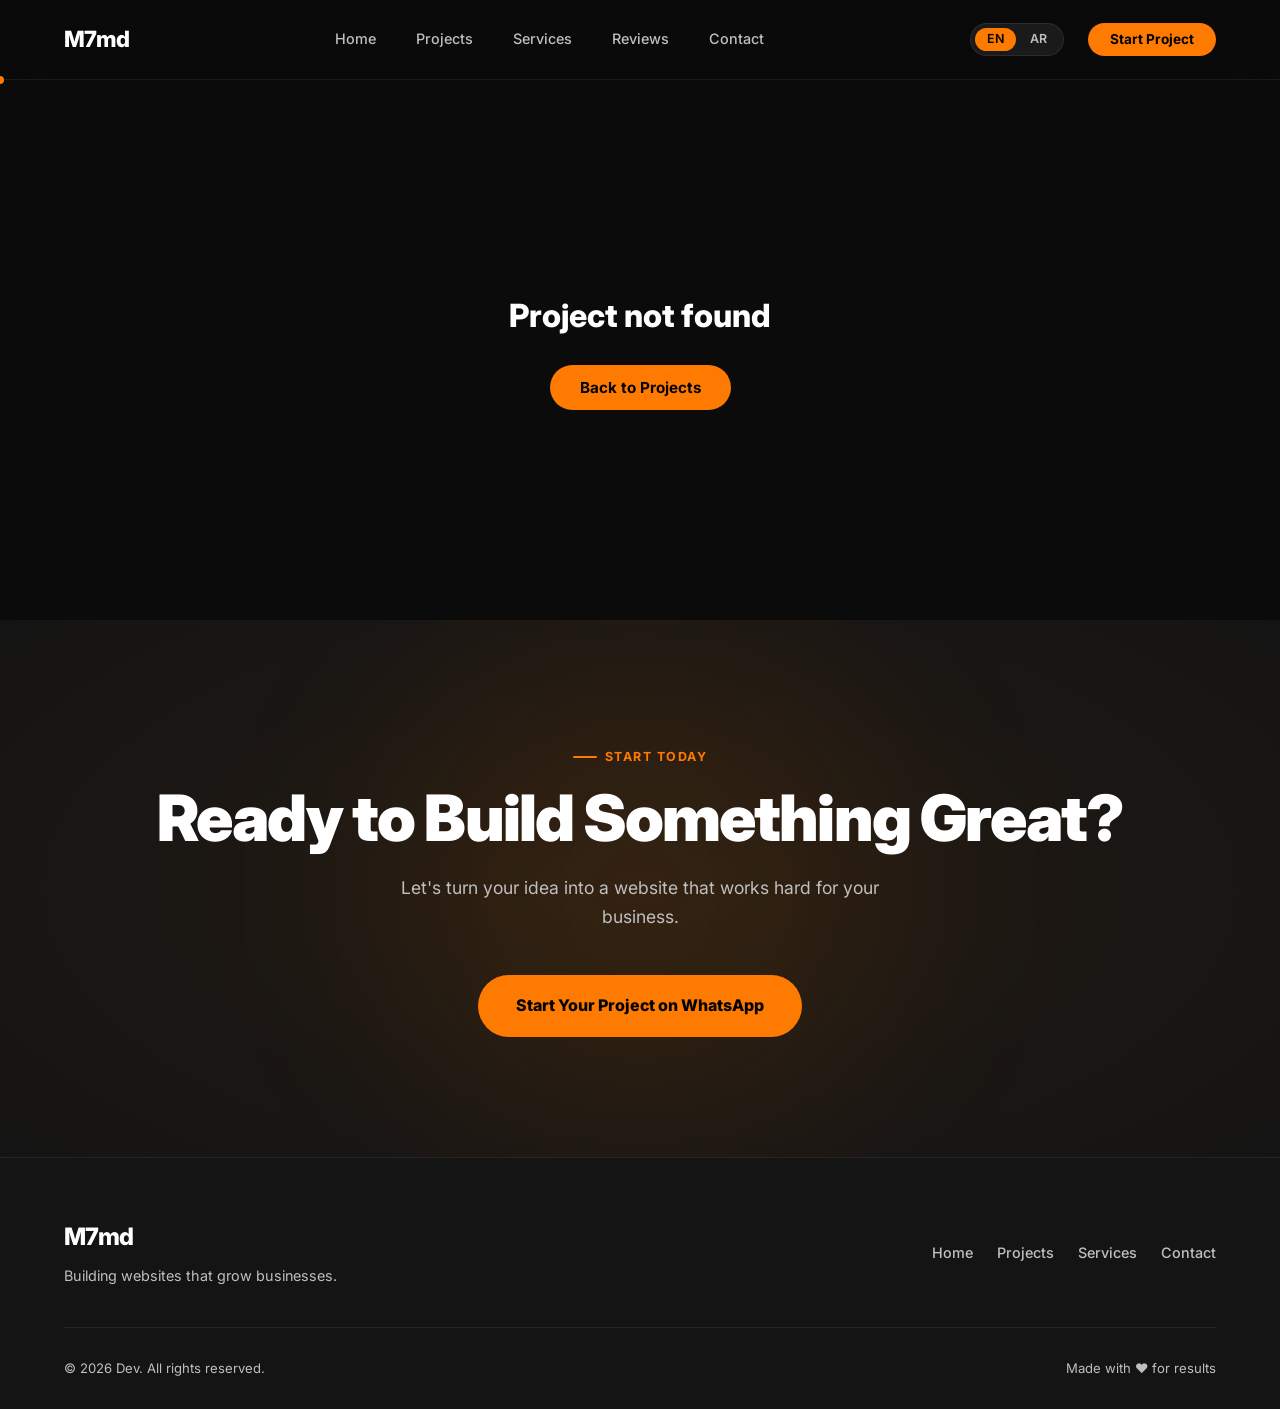
==== commit 58cc3bf9: "Add files via upload" ====
--- a/project.html
+++ b/project.html
@@ -28,13 +28,13 @@
 
 <div class="mobile-menu" id="mobileMenu" role="dialog" aria-modal="true" aria-label="Navigation menu">
   <div class="mobile-menu-header">
-    <div class="mobile-menu-logo">M7md<span>.</span></div>
+    <div class="mobile-menu-logo">M7md</div>
     <button class="mobile-close" id="mobileClose" aria-label="Close menu">&#x2715;</button>
   </div>
   <nav class="mobile-nav-links" id="mobileNavLinks">
     <a href="index.html"    data-key="navHome">Home</a>
+    <a href="projects.html" data-key="navProjects">Projects</a>
     <a href="index.html#services" data-key="navServices">Services</a>
-    <a href="projects.html" data-key="navProjects">Projects</a>
     <a href="index.html#reviews"  data-key="navReviews">Reviews</a>
     <a href="index.html#contact"  data-key="navContact">Contact</a>
   </nav>
@@ -52,18 +52,18 @@
 
 <!-- NAVBAR -->
 <header class="navbar" id="navbar">
-  <a href="index.html" class="nav-logo">M7md<span>.</span></a>
+  <a href="index.html" class="nav-logo">M7md</a>
 
   <nav class="nav-links">
     <a href="index.html"          data-key="navHome">Home</a>
+    <a href="projects.html"       data-key="navProjects">Projects</a>
     <a href="index.html#services" data-key="navServices">Services</a>
-    <a href="projects.html"       data-key="navProjects">Projects</a>
     <a href="index.html#reviews"  data-key="navReviews">Reviews</a>
     <a href="index.html#contact"  data-key="navContact">Contact</a>
   </nav>
 
   <div class="nav-right">
-    <div class="lang-toggle">
+<div class="lang-toggle">
       <button class="lang-btn active" data-lang="en">EN</button>
       <button class="lang-btn"        data-lang="ar">AR</button>
     </div>
@@ -105,7 +105,7 @@
 <footer class="footer">
   <div class="footer-grid">
     <div>
-      <div class="footer-logo">M7md<span>.</span></div>
+      <div class="footer-logo">M7md</div>
       <p class="footer-tagline" data-key="footerTagline">Building websites that grow businesses.</p>
     </div>
     <nav class="footer-links">
